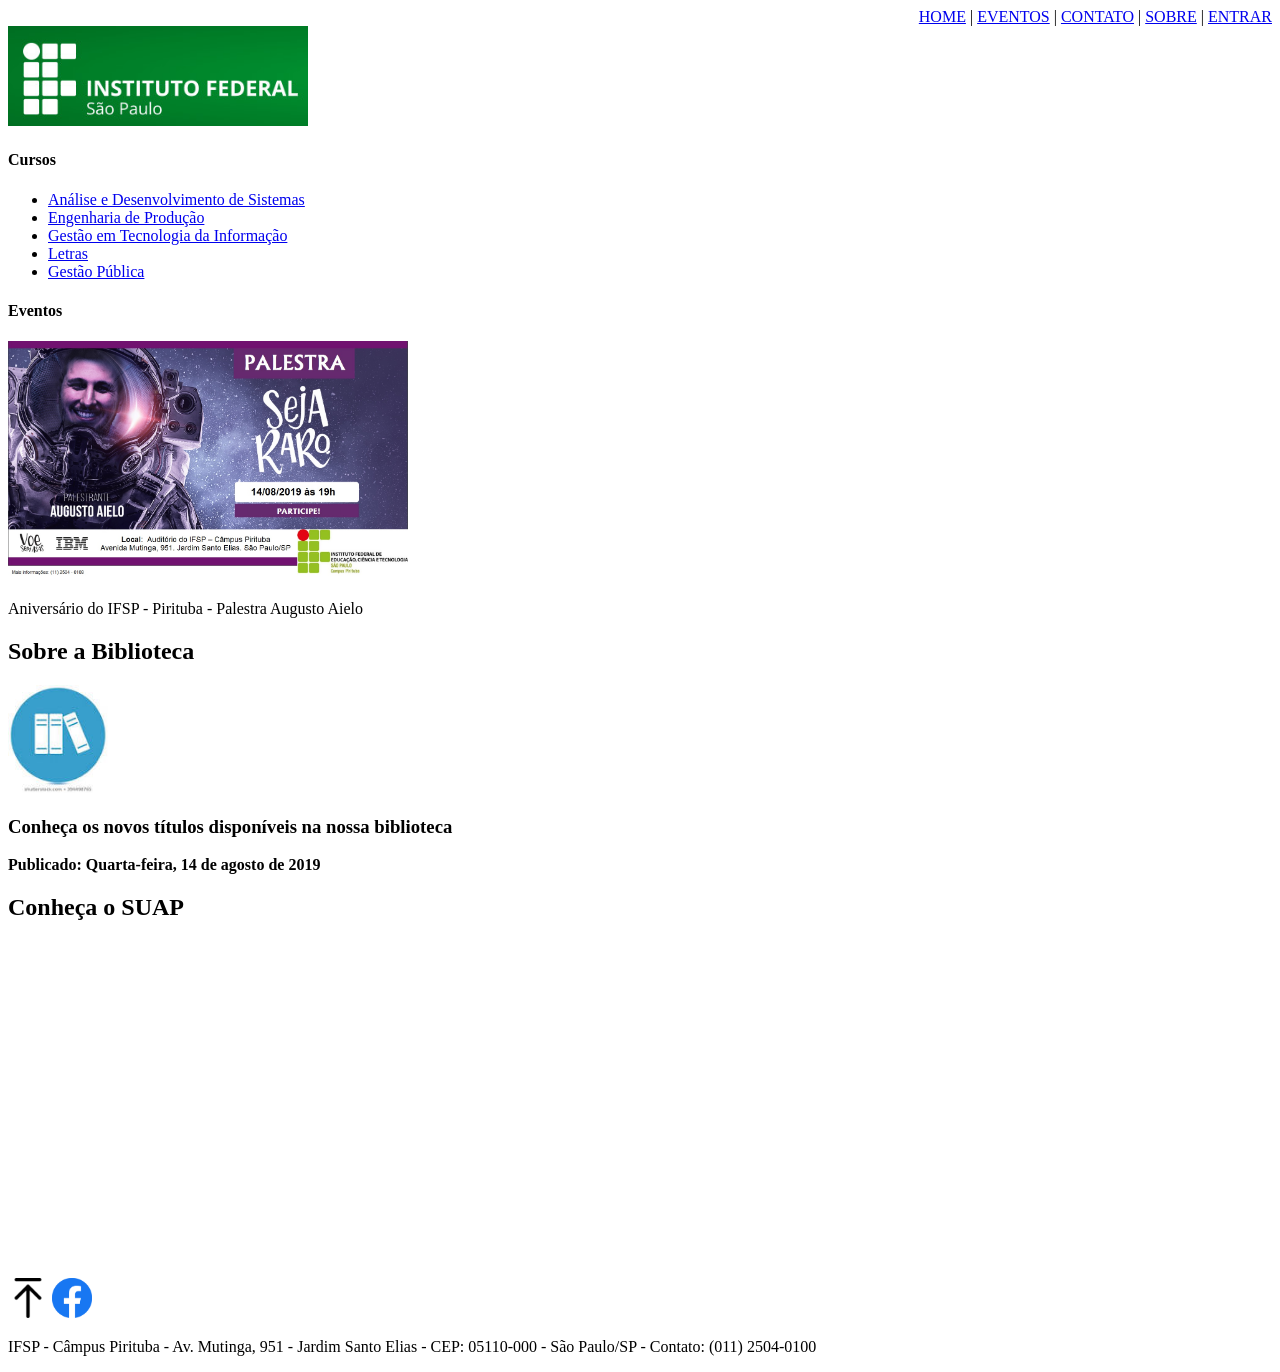
==== index.html @ 2762b4eb "Add files via upload" ====
<!DOCTYPE html>
<html lang="pt-BR">
<head>
    <meta charset="UTF-8">
    <title>dwba4-semana-04-pt3037347</title>
    <link rel="icon" type="image/x-icon" href="img/favicon.ico">
</head>
<body>

     <header>
        <nav style="text-align: right;">
            <a href="index.html">HOME</a> | <a href="eventos.html">EVENTOS</a> | <a href="contato.html">CONTATO</a> | <a href="sobre.html">SOBRE</a> | <a href="login.html">ENTRAR</a>
        </nav>
        <img src="img/Logo.jpg" alt="Instituto Federal São Paulo" width="300">
    </header>

    <h4>Cursos</h4>
    <ul>
        <li><a href="ads.html">Análise e Desenvolvimento de Sistemas</a></li>
        <li><a href="engproducao.html">Engenharia de Produção</a></li>
        <li><a href="gestaoti.html">Gestão em Tecnologia da Informação</a></li>
        <li><a href="letras.html">Letras</a></li>
        <li><a href="gestaopublica.html">Gestão Pública</a></li>
    </ul>

    <h4>Eventos</h4>
    
    <section>
        <img src="img/SEJA_RARO.jpg" alt="Palestra Seja Raro com Augusto Aielo" width="400">
        <p>Aniversário do IFSP - Pirituba - Palestra Augusto Aielo</p>
    </section>

    <section>
        <h2>Sobre a Biblioteca</h2>
        <img src="img/library.jpeg" alt="Biblioteca" width="100">
        <h3>Conheça os novos títulos disponíveis na nossa biblioteca</h3>
        <p><b>Publicado: Quarta-feira, 14 de agosto de 2019</b></p>
    </section>

    <section>
        <h2>Conheça o SUAP</h2>
        <iframe width="560" height="315" src="https://www.youtube.com/embed/yVbOcB1ryh0?si=v4dktrrd0ryC9nW0" title="YouTube Video Player" frameborder="0" allow="accelerometer; autoplay; clipboard-write; encrypted-media; gyroscope; picture-in-picture; web-share" referrerpolicy="strict-origin-when-cross-origin" allowfullscreen></iframe>
    </section>

    <br>

    <footer>
        <a href="#"><img src="img/MoveTop.png" alt="Voltar ao topo" width="40"></a>
        <a href="https://www.facebook.com/ifsppirituba/?locale=pt_BR" target="_blank"><img src="img/facebook.png" alt="Facebook" width="40"></a>
        <p>IFSP - Câmpus Pirituba - Av. Mutinga, 951 - Jardim Santo Elias - CEP: 05110-000 - São Paulo/SP - Contato: (011) 2504-0100</p>
    </footer>

</body>
</html>
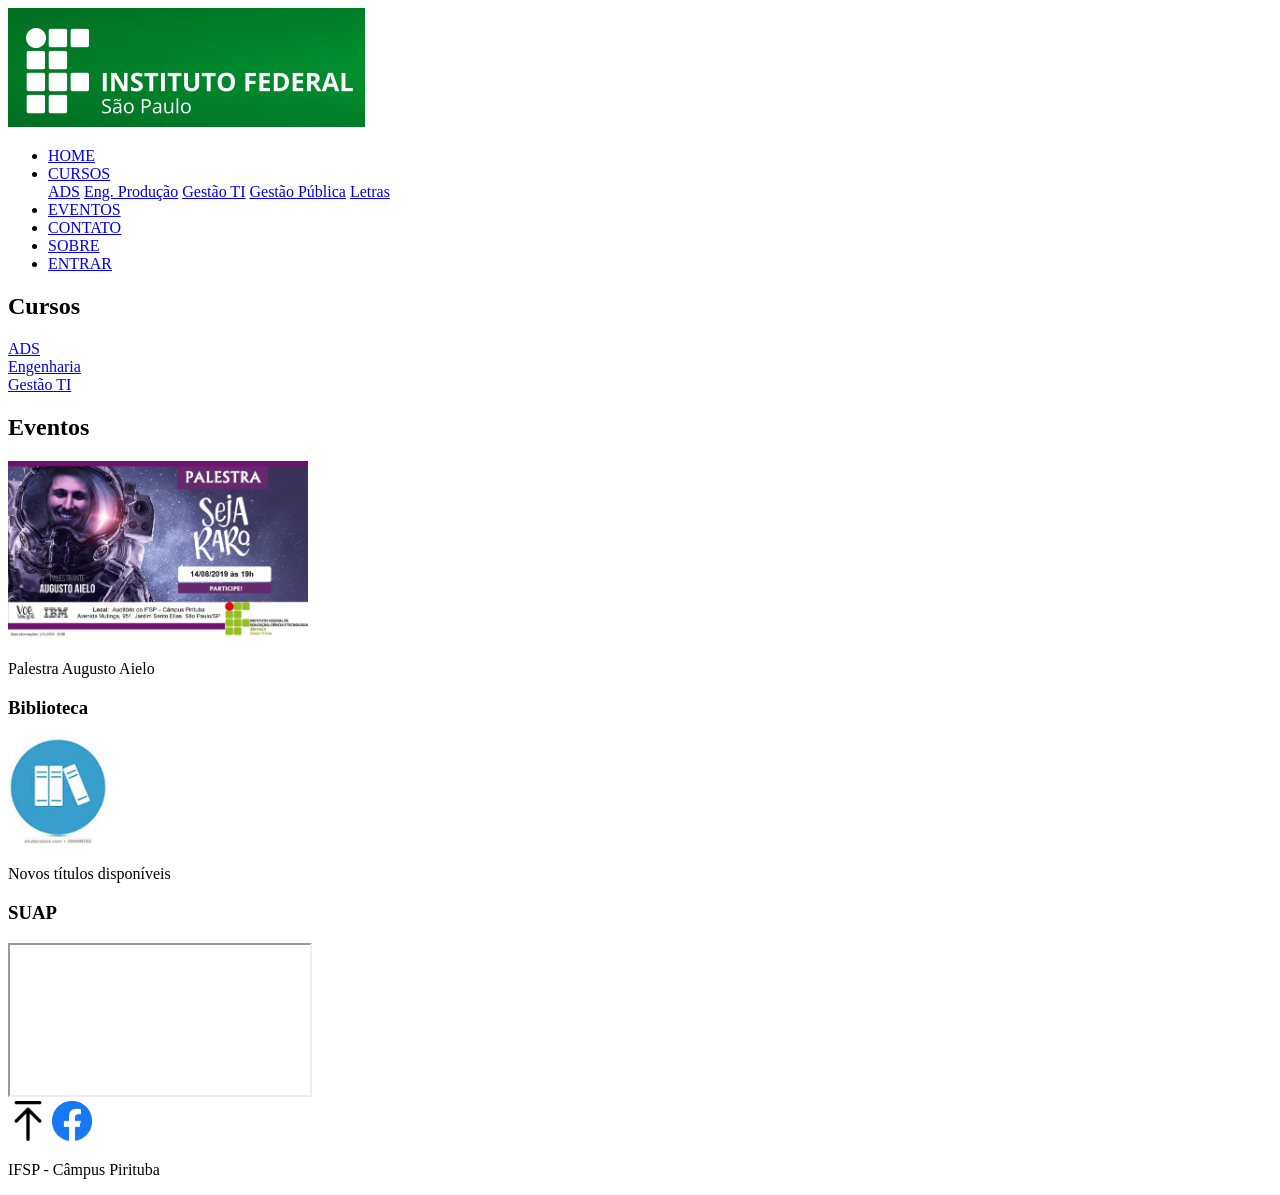
==== commit 9a9ef4db: "Revise index.html structure and content Updated the title and added a navigation menu with dropdown " ====
--- a/index.html
+++ b/index.html
@@ -2,53 +2,72 @@
 <html lang="pt-BR">
 <head>
     <meta charset="UTF-8">
-    <title>dwba4-semana-04-pt3037347</title>
+    <title>dwba4-semana-06-pt3037347</title>
     <link rel="icon" type="image/x-icon" href="img/favicon.ico">
+    <link rel="stylesheet" href="css/style.css">
 </head>
 <body>
 
-     <header>
-        <nav style="text-align: right;">
-            <a href="index.html">HOME</a> | <a href="eventos.html">EVENTOS</a> | <a href="contato.html">CONTATO</a> | <a href="sobre.html">SOBRE</a> | <a href="login.html">ENTRAR</a>
-        </nav>
-        <img src="img/Logo.jpg" alt="Instituto Federal São Paulo" width="300">
-    </header>
+<header>
+    <img src="img/Logo.jpg" alt="IFSP" class="logo">
 
-    <h4>Cursos</h4>
-    <ul>
-        <li><a href="ads.html">Análise e Desenvolvimento de Sistemas</a></li>
-        <li><a href="engproducao.html">Engenharia de Produção</a></li>
-        <li><a href="gestaoti.html">Gestão em Tecnologia da Informação</a></li>
-        <li><a href="letras.html">Letras</a></li>
-        <li><a href="gestaopublica.html">Gestão Pública</a></li>
-    </ul>
+    <nav>
+        <ul class="menu">
+            <li><a href="index.html">HOME</a></li>
 
-    <h4>Eventos</h4>
-    
-    <section>
-        <img src="img/SEJA_RARO.jpg" alt="Palestra Seja Raro com Augusto Aielo" width="400">
-        <p>Aniversário do IFSP - Pirituba - Palestra Augusto Aielo</p>
-    </section>
+            <li class="dropdown">
+                <a href="#">CURSOS</a>
+                <div class="dropdown-content">
+                    <a href="ads.html">ADS</a>
+                    <a href="engproducao.html">Eng. Produção</a>
+                    <a href="gestaoti.html">Gestão TI</a>
+                    <a href="gestaopublica.html">Gestão Pública</a>
+                    <a href="letras.html">Letras</a>
+                </div>
+            </li>
 
-    <section>
-        <h2>Sobre a Biblioteca</h2>
-        <img src="img/library.jpeg" alt="Biblioteca" width="100">
-        <h3>Conheça os novos títulos disponíveis na nossa biblioteca</h3>
-        <p><b>Publicado: Quarta-feira, 14 de agosto de 2019</b></p>
-    </section>
+            <li><a href="eventos.html">EVENTOS</a></li>
+            <li><a href="contato.html">CONTATO</a></li>
+            <li><a href="sobre.html">SOBRE</a></li>
+            <li><a href="login.html">ENTRAR</a></li>
+        </ul>
+    </nav>
+</header>
 
-    <section>
-        <h2>Conheça o SUAP</h2>
-        <iframe width="560" height="315" src="https://www.youtube.com/embed/yVbOcB1ryh0?si=v4dktrrd0ryC9nW0" title="YouTube Video Player" frameborder="0" allow="accelerometer; autoplay; clipboard-write; encrypted-media; gyroscope; picture-in-picture; web-share" referrerpolicy="strict-origin-when-cross-origin" allowfullscreen></iframe>
-    </section>
+<main>
 
-    <br>
+<h2>Cursos</h2>
+<div class="grid">
+    <div class="card"><a href="ads.html">ADS</a></div>
+    <div class="card"><a href="engproducao.html">Engenharia</a></div>
+    <div class="card"><a href="gestaoti.html">Gestão TI</a></div>
+</div>
 
-    <footer>
-        <a href="#"><img src="img/MoveTop.png" alt="Voltar ao topo" width="40"></a>
-        <a href="https://www.facebook.com/ifsppirituba/?locale=pt_BR" target="_blank"><img src="img/facebook.png" alt="Facebook" width="40"></a>
-        <p>IFSP - Câmpus Pirituba - Av. Mutinga, 951 - Jardim Santo Elias - CEP: 05110-000 - São Paulo/SP - Contato: (011) 2504-0100</p>
-    </footer>
+<h2>Eventos</h2>
+
+<section class="card">
+    <img src="img/SEJA_RARO.jpg" width="300">
+    <p>Palestra Augusto Aielo</p>
+</section>
+
+<section class="card">
+    <h3>Biblioteca</h3>
+    <img src="img/library.jpeg" width="100">
+    <p>Novos títulos disponíveis</p>
+</section>
+
+<section class="card">
+    <h3>SUAP</h3>
+    <iframe width="300" src="https://www.youtube.com/embed/yVbOcB1ryh0"></iframe>
+</section>
+
+</main>
+
+<footer>
+    <a href="#"><img src="img/MoveTop.png" width="40"></a>
+    <a href="#"><img src="img/facebook.png" width="40"></a>
+    <p>IFSP - Câmpus Pirituba</p>
+</footer>
 
 </body>
-</html>+</html>
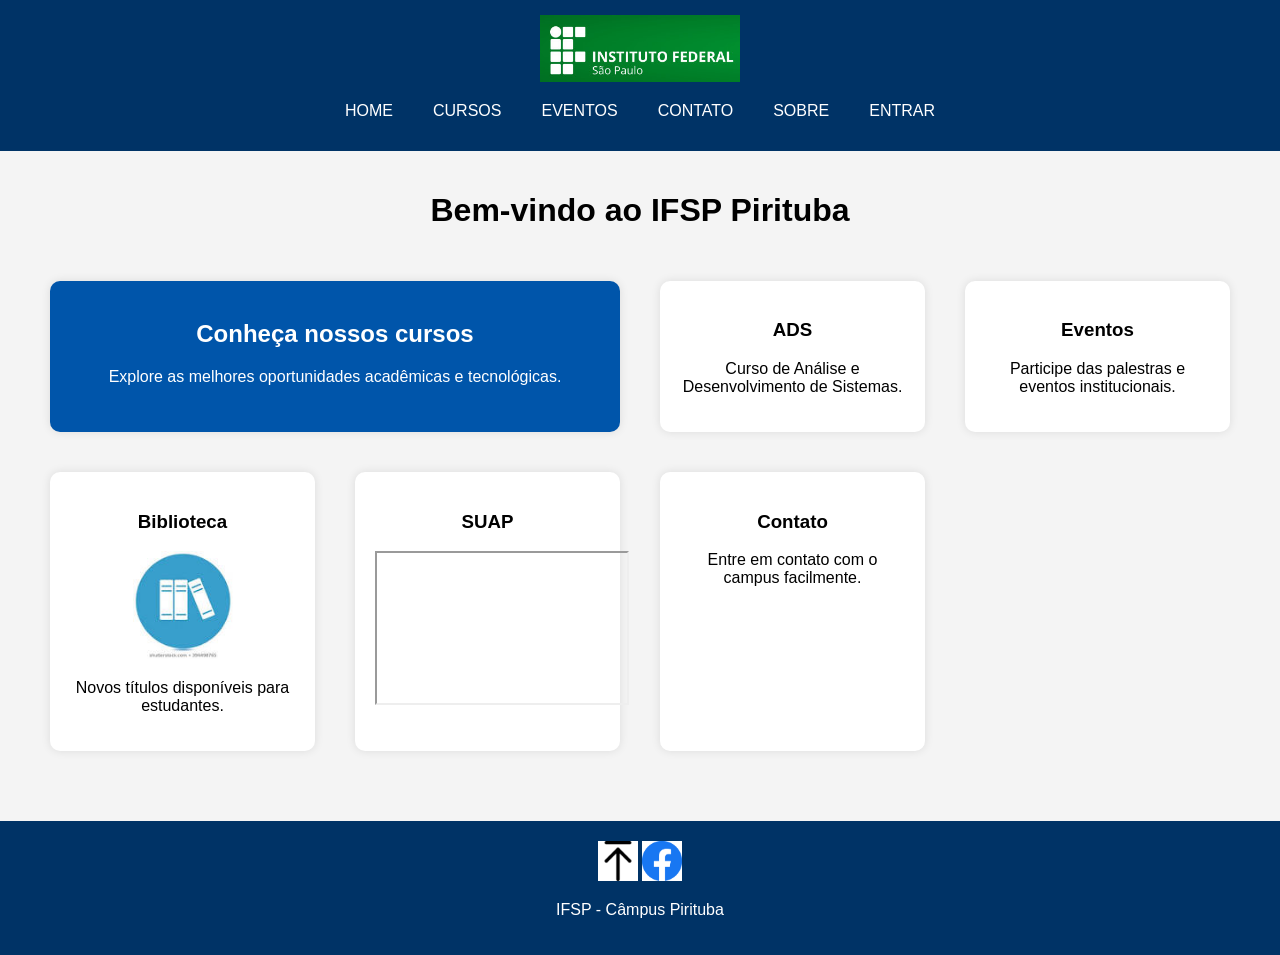
==== commit 1a6d3273: "Update index.html" ====
--- a/index.html
+++ b/index.html
@@ -2,7 +2,7 @@
 <html lang="pt-BR">
 <head>
     <meta charset="UTF-8">
-    <title>dwba4-semana-06-pt3037347</title>
+    <title>dwba4-semana-07-pt3037347</title>
     <link rel="icon" type="image/x-icon" href="img/favicon.ico">
     <link rel="stylesheet" href="css/style.css">
 </head>
@@ -34,32 +34,44 @@
     </nav>
 </header>
 
-<main>
+<main class="container">
 
-<h2>Cursos</h2>
-<div class="grid">
-    <div class="card"><a href="ads.html">ADS</a></div>
-    <div class="card"><a href="engproducao.html">Engenharia</a></div>
-    <div class="card"><a href="gestaoti.html">Gestão TI</a></div>
-</div>
+    <h1>Bem-vindo ao IFSP Pirituba</h1>
 
-<h2>Eventos</h2>
+    <section class="grid-layout">
 
-<section class="card">
-    <img src="img/SEJA_RARO.jpg" width="300">
-    <p>Palestra Augusto Aielo</p>
-</section>
+        <div class="card destaque">
+            <h2>Conheça nossos cursos</h2>
+            <p>Explore as melhores oportunidades acadêmicas e tecnológicas.</p>
+        </div>
 
-<section class="card">
-    <h3>Biblioteca</h3>
-    <img src="img/library.jpeg" width="100">
-    <p>Novos títulos disponíveis</p>
-</section>
+        <div class="card">
+            <h3>ADS</h3>
+            <p>Curso de Análise e Desenvolvimento de Sistemas.</p>
+        </div>
 
-<section class="card">
-    <h3>SUAP</h3>
-    <iframe width="300" src="https://www.youtube.com/embed/yVbOcB1ryh0"></iframe>
-</section>
+        <div class="card">
+            <h3>Eventos</h3>
+            <p>Participe das palestras e eventos institucionais.</p>
+        </div>
+
+        <div class="card">
+            <h3>Biblioteca</h3>
+            <img src="img/library.jpeg" width="100">
+            <p>Novos títulos disponíveis para estudantes.</p>
+        </div>
+
+        <div class="card">
+            <h3>SUAP</h3>
+            <iframe width="250" src="https://www.youtube.com/embed/yVbOcB1ryh0"></iframe>
+        </div>
+
+        <div class="card">
+            <h3>Contato</h3>
+            <p>Entre em contato com o campus facilmente.</p>
+        </div>
+
+    </section>
 
 </main>
 
--- a/css/style.css
+++ b/css/style.css
@@ -0,0 +1,112 @@
+body {
+    font-family: Arial;
+    margin: 0;
+    background: #f4f4f4;
+}
+
+header {
+    background: #003366;
+    color: white;
+    padding: 15px;
+    text-align: center;
+}
+
+.logo {
+    width: 200px;
+}
+
+.menu {
+    list-style: none;
+    display: flex;
+    justify-content: center;
+    gap: 20px;
+    padding: 0;
+}
+
+.menu li {
+    position: relative;
+}
+
+.menu a {
+    color: white;
+    text-decoration: none;
+    padding: 10px;
+}
+
+.dropdown-content {
+    display: none;
+    position: absolute;
+    background: white;
+    min-width: 160px;
+    box-shadow: 0px 8px 16px rgba(0,0,0,0.2);
+}
+
+.dropdown:hover .dropdown-content {
+    display: block;
+}
+
+.dropdown-content a {
+    display: block;
+    color: black;
+    padding: 10px;
+}
+
+.dropdown-content a:hover {
+    background: #ddd;
+}
+
+.container {
+    padding: 20px;
+    text-align: center;
+}
+
+.card {
+    background: white;
+    padding: 20px;
+    margin: 10px;
+    border-radius: 10px;
+    box-shadow: 0 0 10px rgba(0,0,0,0.1);
+    text-align: center;
+    transition: transform 0.3s;
+}
+
+.card:hover {
+    transform: scale(1.05);
+}
+
+.grid {
+    display: flex;
+    justify-content: center;
+    flex-wrap: wrap;
+}
+
+.grid-layout {
+    display: grid;
+    grid-template-columns: repeat(auto-fit, minmax(250px, 1fr));
+    gap: 20px;
+    padding: 20px;
+}
+
+.destaque {
+    grid-column: span 2;
+    background: #0055aa;
+    color: white;
+}
+
+footer {
+    background: #003366;
+    color: white;
+    text-align: center;
+    padding: 20px;
+    margin-top: 20px;
+}
+
+@media (max-width: 768px) {
+    .menu {
+        flex-direction: column;
+    }
+
+    .destaque {
+        grid-column: span 1;
+    }
+}
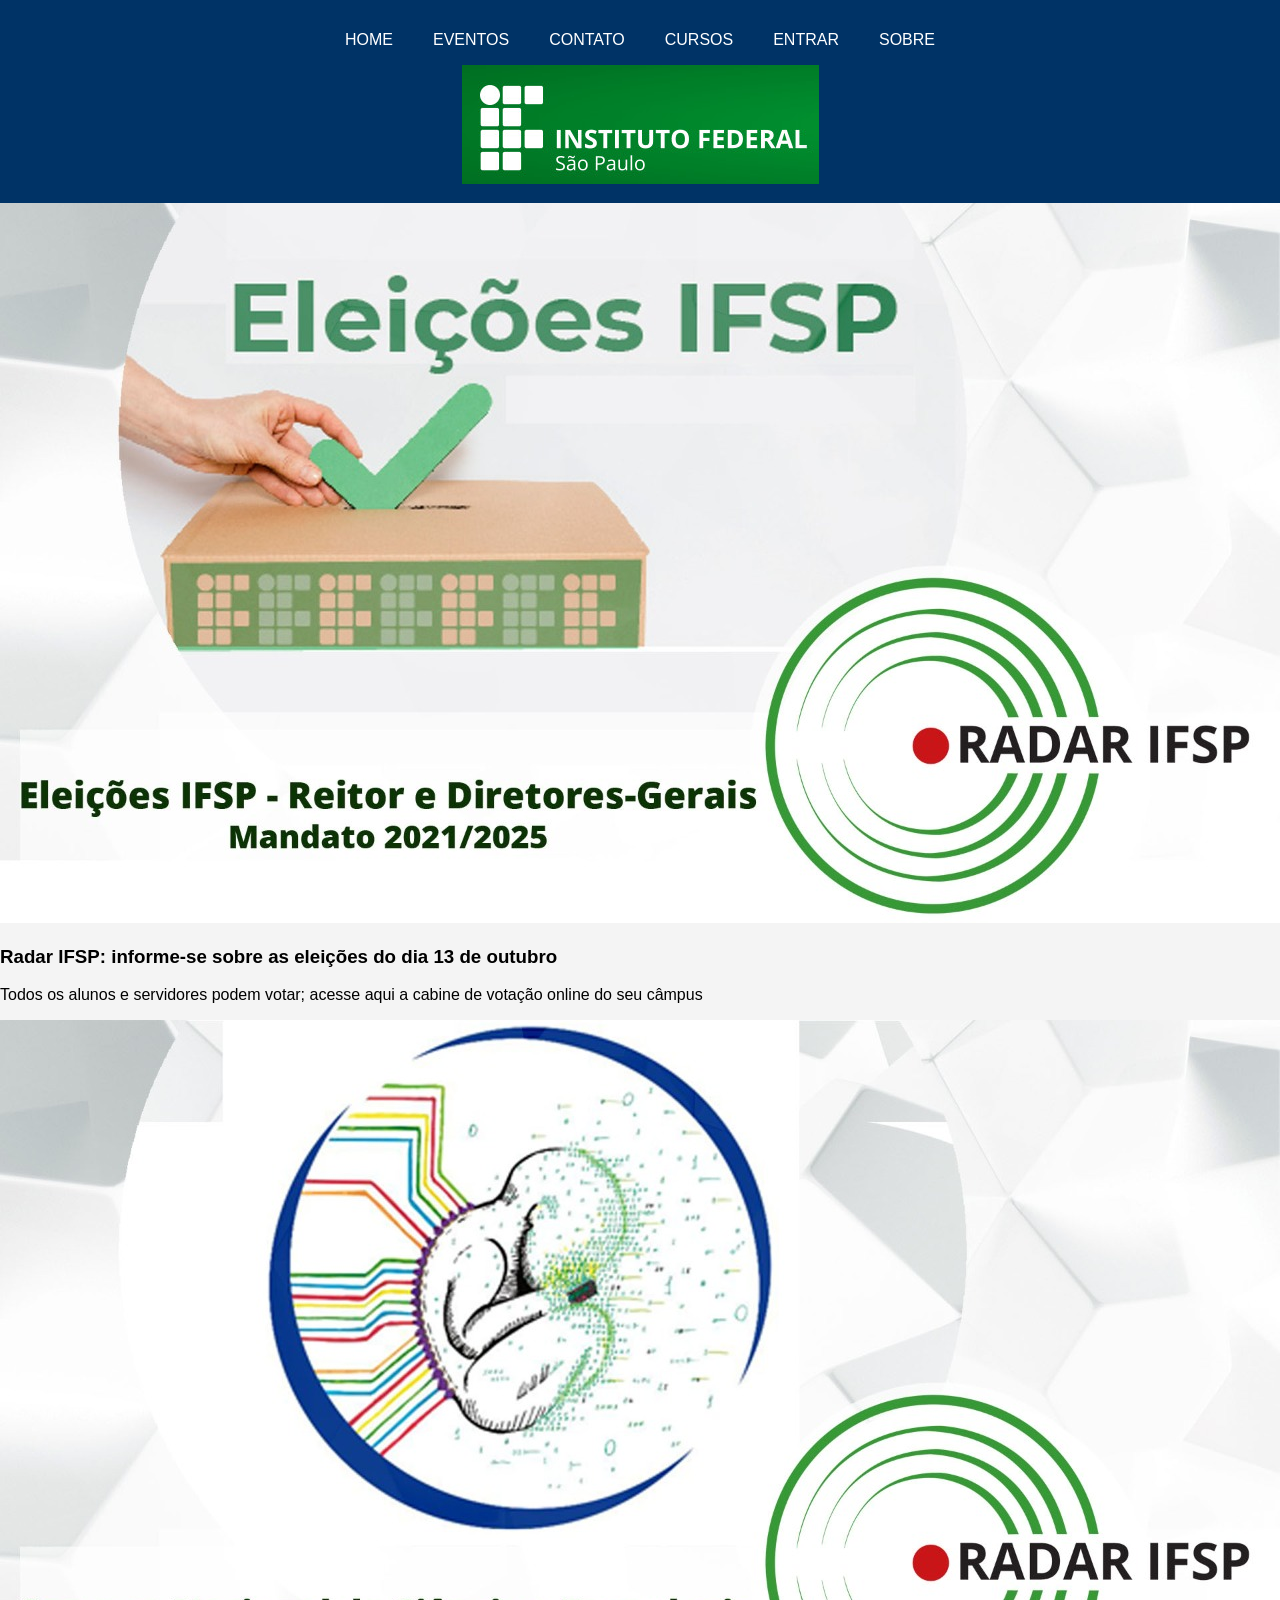
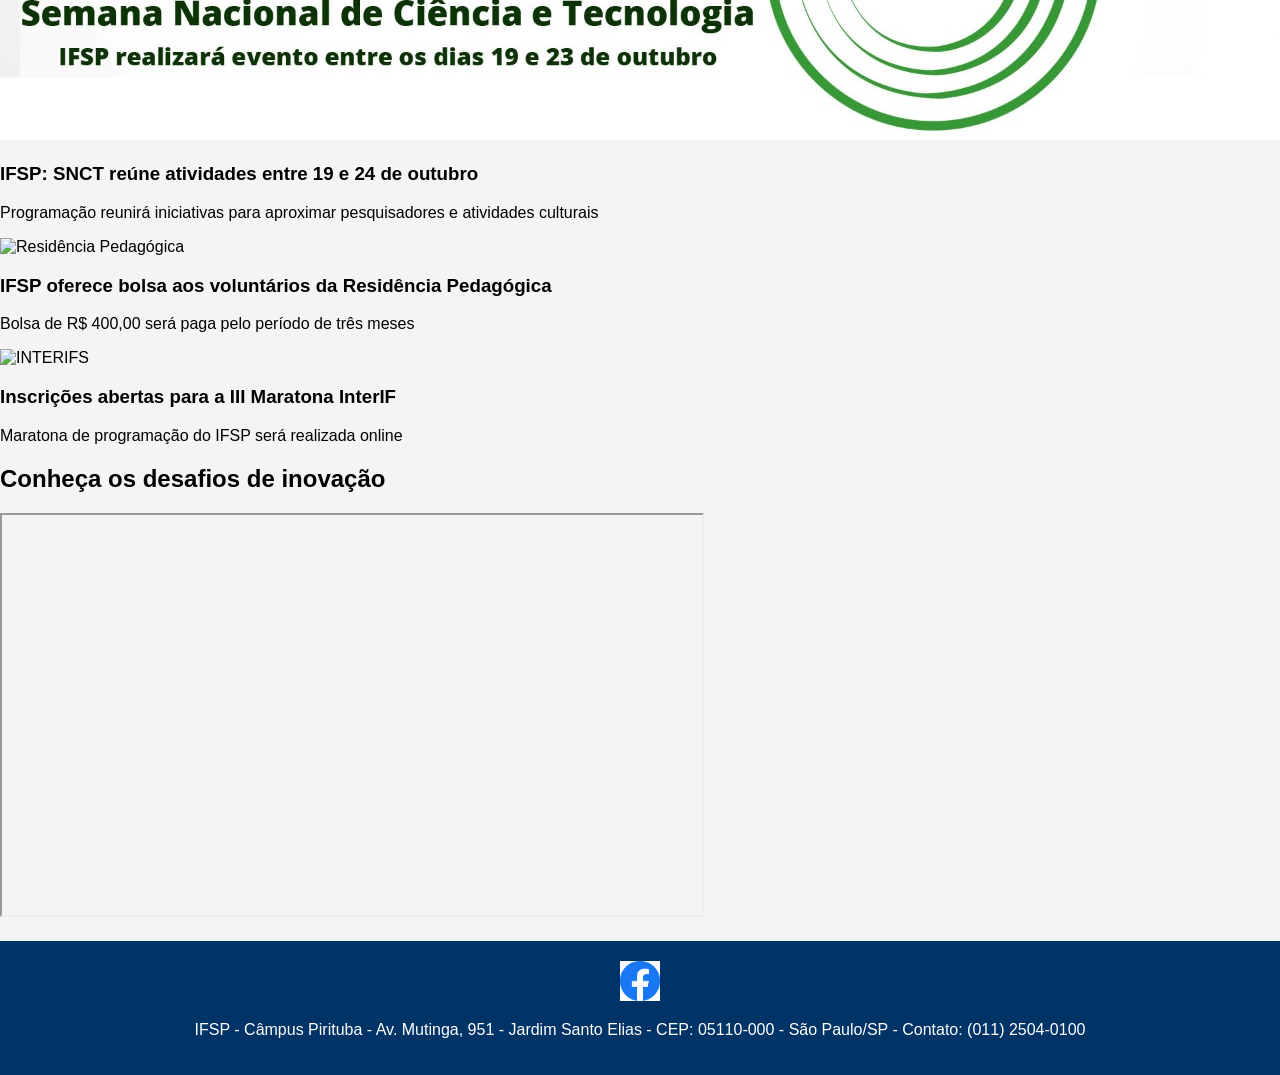
==== commit 88a17e15: "Update index.html" ====
--- a/index.html
+++ b/index.html
@@ -3,82 +3,87 @@
 <head>
     <meta charset="UTF-8">
     <title>dwba4-semana-07-pt3037347</title>
-    <link rel="icon" type="image/x-icon" href="img/favicon.ico">
+    <link rel="icon" href="img/favicon.ico">
     <link rel="stylesheet" href="css/style.css">
 </head>
 <body>
 
 <header>
-    <img src="img/Logo.jpg" alt="IFSP" class="logo">
 
-    <nav>
+    <nav class="topnav">
         <ul class="menu">
-            <li><a href="index.html">HOME</a></li>
+            <li class="active"><a href="index.html">HOME</a></li>
+            <li><a href="eventos.html">EVENTOS</a></li>
+            <li><a href="contato.html">CONTATO</a></li>
 
             <li class="dropdown">
                 <a href="#">CURSOS</a>
                 <div class="dropdown-content">
-                    <a href="ads.html">ADS</a>
-                    <a href="engproducao.html">Eng. Produção</a>
-                    <a href="gestaoti.html">Gestão TI</a>
+                    <a href="ads.html">Análise e Desenvolvimento de Sistemas</a>
+                    <a href="engproducao.html">Engenharia de Produção</a>
+                    <a href="gestaoti.html">Gestão de TI</a>
                     <a href="gestaopublica.html">Gestão Pública</a>
                     <a href="letras.html">Letras</a>
                 </div>
             </li>
 
-            <li><a href="eventos.html">EVENTOS</a></li>
-            <li><a href="contato.html">CONTATO</a></li>
-            <li><a href="sobre.html">SOBRE</a></li>
             <li><a href="login.html">ENTRAR</a></li>
+            <li class="right"><a href="sobre.html">SOBRE</a></li>
         </ul>
     </nav>
+
+    <div class="banner">
+        <img src="img/Logo.jpg" alt="IFSP" class="logo-banner">
+    </div>
+
 </header>
 
-<main class="container">
+<main>
 
-    <h1>Bem-vindo ao IFSP Pirituba</h1>
+<section class="news-grid">
 
-    <section class="grid-layout">
+    <article class="news-card">
+        <img src="img/eleicoes.jpg" alt="Eleições IFSP">
+        <h3>Radar IFSP: informe-se sobre as eleições do dia 13 de outubro</h3>
+        <p>Todos os alunos e servidores podem votar; acesse aqui a cabine de votação online do seu câmpus</p>
+    </article>
 
-        <div class="card destaque">
-            <h2>Conheça nossos cursos</h2>
-            <p>Explore as melhores oportunidades acadêmicas e tecnológicas.</p>
-        </div>
+    <article class="news-card">
+        <img src="img/snct.jpg" alt="SNCT">
+        <h3>IFSP: SNCT reúne atividades entre 19 e 24 de outubro</h3>
+        <p>Programação reunirá iniciativas para aproximar pesquisadores e atividades culturais</p>
+    </article>
 
-        <div class="card">
-            <h3>ADS</h3>
-            <p>Curso de Análise e Desenvolvimento de Sistemas.</p>
-        </div>
+    <article class="news-card">
+        <img src="img/residencia.jpg" alt="Residência Pedagógica">
+        <h3>IFSP oferece bolsa aos voluntários da Residência Pedagógica</h3>
+        <p>Bolsa de R$ 400,00 será paga pelo período de três meses</p>
+    </article>
 
-        <div class="card">
-            <h3>Eventos</h3>
-            <p>Participe das palestras e eventos institucionais.</p>
-        </div>
+    <article class="news-card">
+        <img src="img/interif.jpg" alt="INTERIFS">
+        <h3>Inscrições abertas para a III Maratona InterIF</h3>
+        <p>Maratona de programação do IFSP será realizada online</p>
+    </article>
 
-        <div class="card">
-            <h3>Biblioteca</h3>
-            <img src="img/library.jpeg" width="100">
-            <p>Novos títulos disponíveis para estudantes.</p>
-        </div>
+</section>
 
-        <div class="card">
-            <h3>SUAP</h3>
-            <iframe width="250" src="https://www.youtube.com/embed/yVbOcB1ryh0"></iframe>
-        </div>
+<section class="video-section">
+    <h2>Conheça os desafios de inovação</h2>
 
-        <div class="card">
-            <h3>Contato</h3>
-            <p>Entre em contato com o campus facilmente.</p>
-        </div>
-
-    </section>
+    <iframe width="700" height="400"
+        src="https://www.youtube.com/embed/yVbOcB1ryh0"
+        allowfullscreen>
+    </iframe>
+</section>
 
 </main>
 
 <footer>
-    <a href="#"><img src="img/MoveTop.png" width="40"></a>
-    <a href="#"><img src="img/facebook.png" width="40"></a>
-    <p>IFSP - Câmpus Pirituba</p>
+    <img src="img/facebook.png" width="40">
+    <p>
+        IFSP - Câmpus Pirituba - Av. Mutinga, 951 - Jardim Santo Elias - CEP: 05110-000 - São Paulo/SP - Contato: (011) 2504-0100
+    </p>
 </footer>
 
 </body>
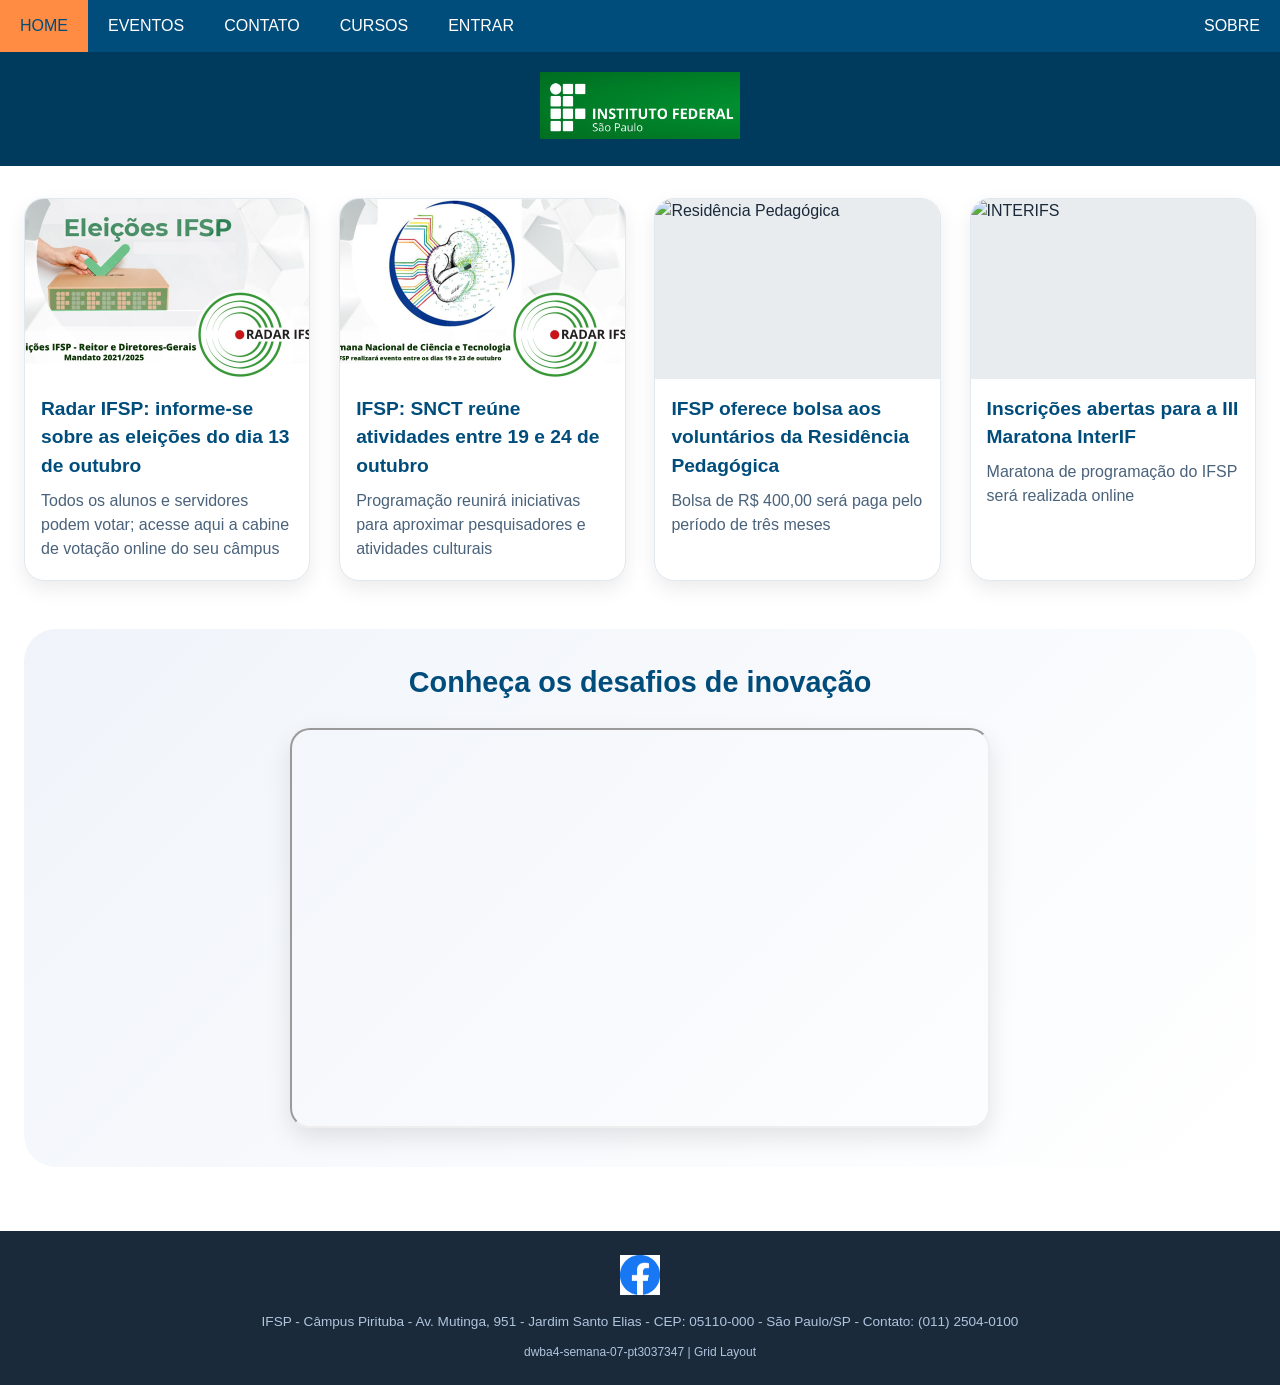
==== commit 5769ba17: "Enhance index.html with CSS styling and layout Added CSS styles for layout and design improvements." ====
--- a/index.html
+++ b/index.html
@@ -2,89 +2,369 @@
 <html lang="pt-BR">
 <head>
     <meta charset="UTF-8">
+    <meta name="viewport" content="width=device-width, initial-scale=1.0">
     <title>dwba4-semana-07-pt3037347</title>
     <link rel="icon" href="img/favicon.ico">
-    <link rel="stylesheet" href="css/style.css">
+    <style>
+        /* ========== RESET E CONFIGURAÇÕES GERAIS ========== */
+        * {
+            margin: 0;
+            padding: 0;
+            box-sizing: border-box;
+        }
+
+        body {
+            font-family: 'Segoe UI', Tahoma, Geneva, Verdana, sans-serif;
+            background-color: #f5f7fa;
+            color: #1a2a3a;
+            line-height: 1.5;
+        }
+
+        /* ========== GRID LAYOUT PRINCIPAL ========== */
+        /* Container principal usando GRID */
+        .app-container {
+            display: grid;
+            grid-template-areas:
+                "header"
+                "main"
+                "footer";
+            grid-template-columns: 1fr;
+            gap: 0;
+            background-color: #ffffff;
+            min-height: 100vh;
+        }
+
+        /* HEADER - área do cabeçalho */
+        .header-area {
+            grid-area: header;
+        }
+
+        /* MAIN - área do conteúdo principal */
+        .main-area {
+            grid-area: main;
+            max-width: 1300px;
+            margin: 0 auto;
+            padding: 2rem 1.5rem;
+            width: 100%;
+        }
+
+        /* FOOTER - área do rodapé */
+        .footer-area {
+            grid-area: footer;
+        }
+
+        /* ========== MENU DE NAVEGAÇÃO (elementos anteriores mantidos) ========== */
+        .topnav {
+            background-color: #004d7c;
+            overflow: visible;
+            position: relative;
+        }
+
+        .menu {
+            list-style-type: none;
+            margin: 0;
+            padding: 0;
+            display: flex;
+            flex-wrap: wrap;
+            justify-content: flex-start;
+        }
+
+        .menu li {
+            position: relative;
+        }
+
+        .menu li a {
+            display: block;
+            color: white;
+            text-align: center;
+            padding: 14px 20px;
+            text-decoration: none;
+            font-weight: 500;
+            transition: background-color 0.2s;
+        }
+
+        .menu li a:hover {
+            background-color: #003a5c;
+        }
+
+        .menu li.active a {
+            background-color: #ff8c42;
+            color: #004d7c;
+        }
+
+        /* Dropdown menu */
+        .dropdown {
+            position: relative;
+        }
+
+        .dropdown-content {
+            display: none;
+            position: absolute;
+            background-color: #f9f9f9;
+            min-width: 260px;
+            box-shadow: 0px 8px 16px 0px rgba(0,0,0,0.2);
+            z-index: 1;
+            border-radius: 8px;
+            overflow: hidden;
+        }
+
+        .dropdown-content a {
+            color: #004d7c;
+            padding: 12px 16px;
+            text-decoration: none;
+            display: block;
+            text-align: left;
+            border-bottom: 1px solid #eee;
+        }
+
+        .dropdown-content a:hover {
+            background-color: #ff8c42;
+            color: white;
+        }
+
+        .dropdown:hover .dropdown-content {
+            display: block;
+        }
+
+        .menu li.right {
+            margin-left: auto;
+        }
+
+        /* Banner com imagem */
+        .banner {
+            background-color: #003a5c;
+            text-align: center;
+            padding: 20px 0;
+        }
+
+        .logo-banner {
+            max-width: 200px;
+            height: auto;
+        }
+
+        /* ========== GRID PARA NOTÍCIAS (CARDS) ========== */
+        /* Grid Layout aplicado na seção de notícias */
+        .news-grid {
+            display: grid;
+            grid-template-columns: repeat(auto-fit, minmax(280px, 1fr));
+            gap: 1.8rem;
+            margin-bottom: 3rem;
+        }
+
+        /* Cards de notícias estilizados */
+        .news-card {
+            background: #ffffff;
+            border-radius: 20px;
+            box-shadow: 0 8px 20px rgba(0,0,0,0.08);
+            overflow: hidden;
+            transition: transform 0.3s ease, box-shadow 0.3s ease;
+            border: 1px solid #e0e8f0;
+            display: flex;
+            flex-direction: column;
+        }
+
+        .news-card:hover {
+            transform: translateY(-5px);
+            box-shadow: 0 15px 30px rgba(0,0,0,0.12);
+        }
+
+        .news-card img {
+            width: 100%;
+            height: 180px;
+            object-fit: cover;
+            background-color: #e9ecef;
+        }
+
+        .news-card h3 {
+            font-size: 1.2rem;
+            padding: 1rem 1rem 0.5rem 1rem;
+            color: #004d7c;
+        }
+
+        .news-card p {
+            padding: 0 1rem 1.2rem 1rem;
+            color: #4a627a;
+            line-height: 1.5;
+            flex-grow: 1;
+        }
+
+        /* ========== SEÇÃO DE VÍDEO ========== */
+        .video-section {
+            text-align: center;
+            margin: 2rem 0;
+            padding: 2rem;
+            background: linear-gradient(135deg, #f0f4fa 0%, #ffffff 100%);
+            border-radius: 32px;
+        }
+
+        .video-section h2 {
+            color: #004d7c;
+            margin-bottom: 1.5rem;
+            font-size: 1.8rem;
+        }
+
+        .video-section iframe {
+            max-width: 100%;
+            border-radius: 20px;
+            box-shadow: 0 10px 25px rgba(0,0,0,0.1);
+        }
+
+        /* ========== FOOTER ========== */
+        .site-footer {
+            background-color: #1a2a3a;
+            color: #b0c4de;
+            text-align: center;
+            padding: 1.5rem;
+        }
+
+        .site-footer img {
+            margin-bottom: 10px;
+            transition: opacity 0.2s;
+        }
+
+        .site-footer img:hover {
+            opacity: 0.8;
+        }
+
+        .site-footer p {
+            font-size: 0.85rem;
+        }
+
+        /* ========== RESPONSIVIDADE ========== */
+        @media (max-width: 768px) {
+            .menu {
+                flex-direction: column;
+            }
+            
+            .menu li.right {
+                margin-left: 0;
+            }
+            
+            .dropdown-content {
+                position: static;
+                box-shadow: none;
+                background-color: #003a5c;
+            }
+            
+            .dropdown-content a {
+                color: white;
+                background-color: #003a5c;
+                padding-left: 30px;
+            }
+            
+            .dropdown:hover .dropdown-content {
+                display: block;
+            }
+            
+            .main-area {
+                padding: 1.5rem;
+            }
+            
+            .news-grid {
+                gap: 1.2rem;
+            }
+            
+            .video-section {
+                padding: 1rem;
+            }
+        }
+
+        @media (max-width: 480px) {
+            .news-card h3 {
+                font-size: 1rem;
+            }
+            
+            .video-section iframe {
+                height: 200px;
+            }
+        }
+    </style>
 </head>
 <body>
 
-<header>
-
-    <nav class="topnav">
-        <ul class="menu">
-            <li class="active"><a href="index.html">HOME</a></li>
-            <li><a href="eventos.html">EVENTOS</a></li>
-            <li><a href="contato.html">CONTATO</a></li>
-
-            <li class="dropdown">
-                <a href="#">CURSOS</a>
-                <div class="dropdown-content">
-                    <a href="ads.html">Análise e Desenvolvimento de Sistemas</a>
-                    <a href="engproducao.html">Engenharia de Produção</a>
-                    <a href="gestaoti.html">Gestão de TI</a>
-                    <a href="gestaopublica.html">Gestão Pública</a>
-                    <a href="letras.html">Letras</a>
-                </div>
-            </li>
-
-            <li><a href="login.html">ENTRAR</a></li>
-            <li class="right"><a href="sobre.html">SOBRE</a></li>
-        </ul>
-    </nav>
-
-    <div class="banner">
-        <img src="img/Logo.jpg" alt="IFSP" class="logo-banner">
+<div class="app-container">
+    
+    <!-- Área do cabeçalho com menu e banner -->
+    <div class="header-area">
+        <nav class="topnav">
+            <ul class="menu">
+                <li class="active"><a href="index.html">HOME</a></li>
+                <li><a href="eventos.html">EVENTOS</a></li>
+                <li><a href="contato.html">CONTATO</a></li>
+
+                <li class="dropdown">
+                    <a href="#">CURSOS</a>
+                    <div class="dropdown-content">
+                        <a href="ads.html">Análise e Desenvolvimento de Sistemas</a>
+                        <a href="engproducao.html">Engenharia de Produção</a>
+                        <a href="gestaoti.html">Gestão de TI</a>
+                        <a href="gestaopublica.html">Gestão Pública</a>
+                        <a href="letras.html">Letras</a>
+                    </div>
+                </li>
+
+                <li><a href="login.html">ENTRAR</a></li>
+                <li class="right"><a href="sobre.html">SOBRE</a></li>
+            </ul>
+        </nav>
+
+        <div class="banner">
+            <img src="img/Logo.jpg" alt="IFSP" class="logo-banner">
+        </div>
     </div>
 
-</header>
-
-<main>
-
-<section class="news-grid">
-
-    <article class="news-card">
-        <img src="img/eleicoes.jpg" alt="Eleições IFSP">
-        <h3>Radar IFSP: informe-se sobre as eleições do dia 13 de outubro</h3>
-        <p>Todos os alunos e servidores podem votar; acesse aqui a cabine de votação online do seu câmpus</p>
-    </article>
-
-    <article class="news-card">
-        <img src="img/snct.jpg" alt="SNCT">
-        <h3>IFSP: SNCT reúne atividades entre 19 e 24 de outubro</h3>
-        <p>Programação reunirá iniciativas para aproximar pesquisadores e atividades culturais</p>
-    </article>
-
-    <article class="news-card">
-        <img src="img/residencia.jpg" alt="Residência Pedagógica">
-        <h3>IFSP oferece bolsa aos voluntários da Residência Pedagógica</h3>
-        <p>Bolsa de R$ 400,00 será paga pelo período de três meses</p>
-    </article>
-
-    <article class="news-card">
-        <img src="img/interif.jpg" alt="INTERIFS">
-        <h3>Inscrições abertas para a III Maratona InterIF</h3>
-        <p>Maratona de programação do IFSP será realizada online</p>
-    </article>
-
-</section>
-
-<section class="video-section">
-    <h2>Conheça os desafios de inovação</h2>
-
-    <iframe width="700" height="400"
-        src="https://www.youtube.com/embed/yVbOcB1ryh0"
-        allowfullscreen>
-    </iframe>
-</section>
-
-</main>
-
-<footer>
-    <img src="img/facebook.png" width="40">
-    <p>
-        IFSP - Câmpus Pirituba - Av. Mutinga, 951 - Jardim Santo Elias - CEP: 05110-000 - São Paulo/SP - Contato: (011) 2504-0100
-    </p>
-</footer>
+    <!-- Área principal do conteúdo COM GRID LAYOUT aplicado -->
+    <main class="main-area">
+        
+        <!-- Grid de notícias - utilizando CSS Grid Layout -->
+        <section class="news-grid">
+            <article class="news-card">
+                <img src="img/eleicoes.jpg" alt="Eleições IFSP">
+                <h3>Radar IFSP: informe-se sobre as eleições do dia 13 de outubro</h3>
+                <p>Todos os alunos e servidores podem votar; acesse aqui a cabine de votação online do seu câmpus</p>
+            </article>
+
+            <article class="news-card">
+                <img src="img/snct.jpg" alt="SNCT">
+                <h3>IFSP: SNCT reúne atividades entre 19 e 24 de outubro</h3>
+                <p>Programação reunirá iniciativas para aproximar pesquisadores e atividades culturais</p>
+            </article>
+
+            <article class="news-card">
+                <img src="img/residencia.jpg" alt="Residência Pedagógica">
+                <h3>IFSP oferece bolsa aos voluntários da Residência Pedagógica</h3>
+                <p>Bolsa de R$ 400,00 será paga pelo período de três meses</p>
+            </article>
+
+            <article class="news-card">
+                <img src="img/interif.jpg" alt="INTERIFS">
+                <h3>Inscrições abertas para a III Maratona InterIF</h3>
+                <p>Maratona de programação do IFSP será realizada online</p>
+            </article>
+        </section>
+
+        <!-- Seção de vídeo mantida das aulas anteriores -->
+        <section class="video-section">
+            <h2>Conheça os desafios de inovação</h2>
+            <iframe width="700" height="400" 
+                src="https://www.youtube.com/embed/yVbOcB1ryh0" 
+                title="Desafios de Inovação" 
+                allowfullscreen>
+            </iframe>
+        </section>
+
+    </main>
+
+    <!-- Rodapé -->
+    <footer class="site-footer footer-area">
+        <img src="img/facebook.png" width="40" alt="Facebook">
+        <p>
+            IFSP - Câmpus Pirituba - Av. Mutinga, 951 - Jardim Santo Elias - CEP: 05110-000 - São Paulo/SP - Contato: (011) 2504-0100
+        </p>
+        <p style="margin-top: 10px; font-size: 0.75rem;">dwba4-semana-07-pt3037347 | Grid Layout</p>
+    </footer>
+
+</div>
 
 </body>
 </html>
